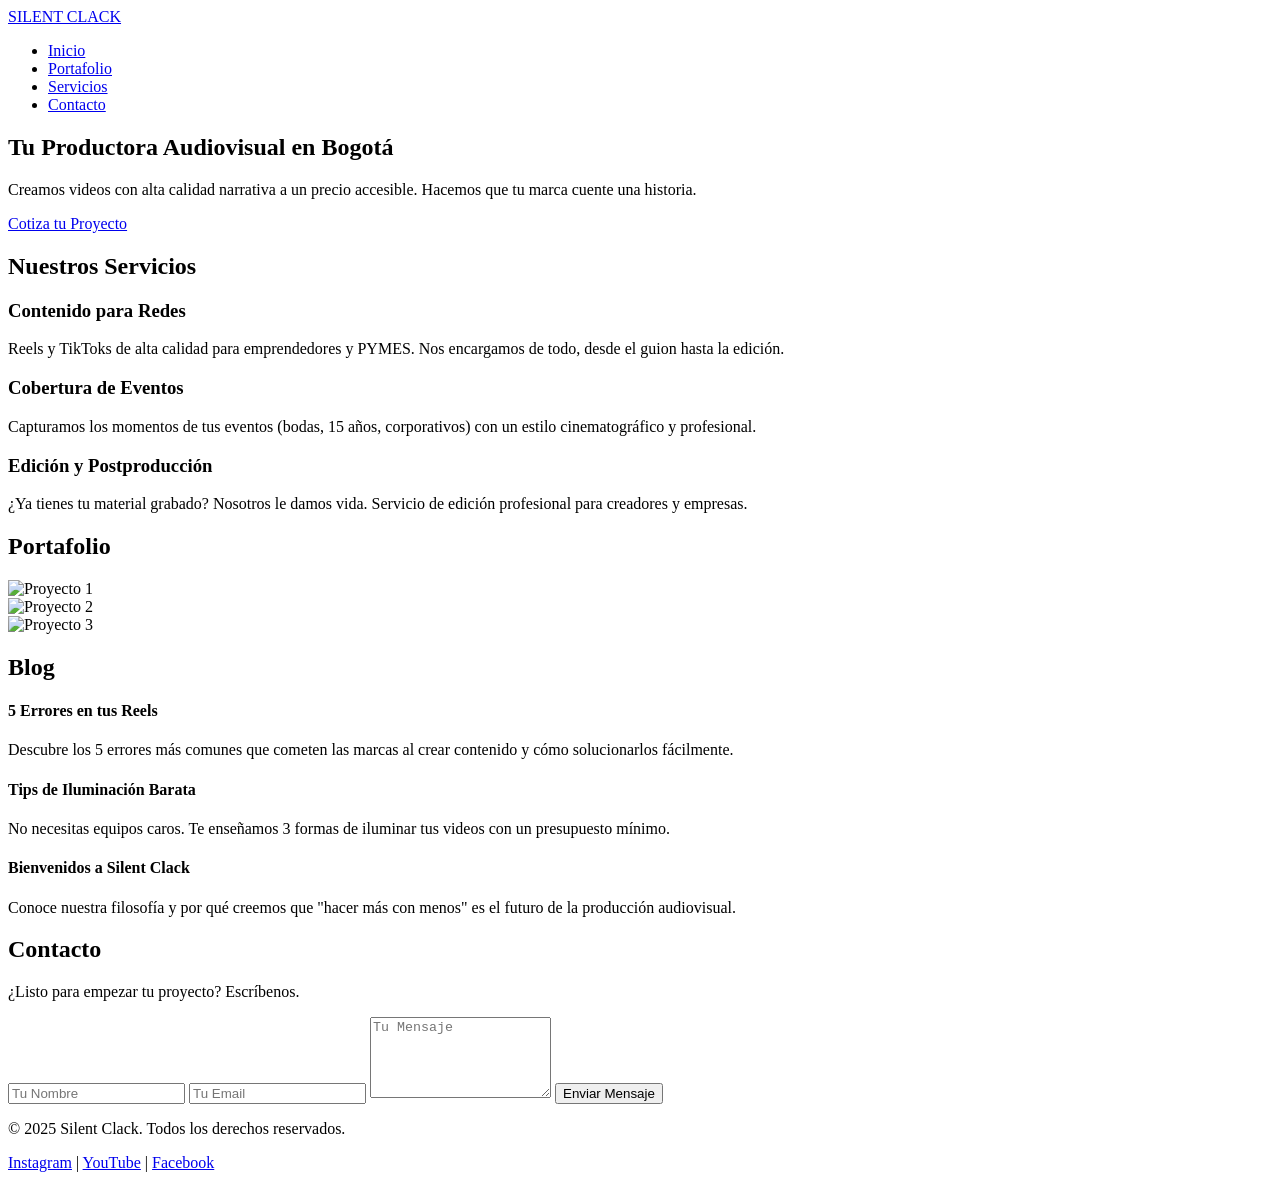
==== index.html @ 4b48cfa8 "Crear index.html" ====
<!DOCTYPE html>
<html lang="es">
<head>
    <meta charset="UTF-8">
    <meta name="viewport" content="width=device-width, initial-scale=1.0">
    <title>Silent Clack - Productora Audiovisual</title>

    <link rel="stylesheet" href="style.css">

    <link rel="preconnect" href="https://fonts.googleapis.com">
    <link rel="preconnect" href="https://fonts.gstatic.com" crossorigin>
    <link href="https://fonts.googleapis.com/css2?family=Oswald:wght@400;700&family=Roboto:wght@400;700&display=swap" rel="stylesheet">
</head>
<body>

    <header class="navbar">
        <div class="container">
            <a href="#inicio" class="logo">SILENT CLACK</a>
            <nav>
                <ul>
                    <li><a href="#inicio">Inicio</a></li>
                    <li><a href="#portafolio">Portafolio</a></li>
                    <li><a href="#servicios">Servicios</a></li>
                    <li><a href="#contacto">Contacto</a></li>
                </ul>
            </nav>
        </div>
    </header>

    <section id="inicio" class="hero">
        <div class="container">
            <h1>Tu Productora Audiovisual en Bogotá</h1>
            <p>Creamos videos con alta calidad narrativa a un precio accesible. Hacemos que tu marca cuente una historia.</p>
            <a href="#contacto" class="btn-rojo">Cotiza tu Proyecto</a>
        </div>
    </section>

    <section id="servicios" class="section-padding">
        <div class="container">
            <h2>Nuestros Servicios</h2>
            <div class="grid-3">
                <div class="servicio-caja">
                    <h3>Contenido para Redes</h3>
                    <p>Reels y TikToks de alta calidad para emprendedores y PYMES. Nos encargamos de todo, desde el guion hasta la edición.</p>
                </div>
                <div class="servicio-caja">
                    <h3>Cobertura de Eventos</h3>
                    <p>Capturamos los momentos de tus eventos (bodas, 15 años, corporativos) con un estilo cinematográfico y profesional.</p>
                </div>
                <div class="servicio-caja">
                    <h3>Edición y Postproducción</h3>
                    <p>¿Ya tienes tu material grabado? Nosotros le damos vida. Servicio de edición profesional para creadores y empresas.</p>
                </div>
            </div>
        </div>
    </section>

    <section id="portafolio" class="section-padding section-gris">
        <div class="container">
            <h2>Portafolio</h2>
            <div class="grid-3">
                <div class="portafolio-item"><img src="https://via.placeholder.com/400x300.png?text=Proyecto+1" alt="Proyecto 1"></div>
                <div class="portafolio-item"><img src="https://via.placeholder.com/400x300.png?text=Proyecto+2" alt="Proyecto 2"></div>
                <div class="portafolio-item"><img src="https://via.placeholder.com/400x300.png?text=Proyecto+3" alt="Proyecto 3"></div>
            </div>
        </div>
    </section>

    <section id="blog" class="section-padding">
        <div class="container">
            <h2>Blog</h2>
            <div class="grid-3">
                <div class="servicio-caja">
                    <h4>5 Errores en tus Reels</h4>
                    <p>Descubre los 5 errores más comunes que cometen las marcas al crear contenido y cómo solucionarlos fácilmente.</p>
                </div>
                <div class="servicio-caja">
                    <h4>Tips de Iluminación Barata</h4>
                    <p>No necesitas equipos caros. Te enseñamos 3 formas de iluminar tus videos con un presupuesto mínimo.</p>
                </div>
                <div class="servicio-caja">
                    <h4>Bienvenidos a Silent Clack</h4>
                    <p>Conoce nuestra filosofía y por qué creemos que "hacer más con menos" es el futuro de la producción audiovisual.</p>
                </div>
            </div>
        </div>
    </section>

    <section id="contacto" class="section-padding section-gris">
        <div class="container">
            <h2>Contacto</h2>
            <p>¿Listo para empezar tu proyecto? Escríbenos.</p>
            <form class="contact-form">
                <input type="text" placeholder="Tu Nombre" required>
                <input type="email" placeholder="Tu Email" required>
                <textarea placeholder="Tu Mensaje" rows="5"></textarea>
                <button type="submit" class="btn-rosa">Enviar Mensaje</button>
            </form>
        </div>
    </section>

    <footer>
        <div class="container">
            <p>© 2025 Silent Clack. Todos los derechos reservados.</p>
            <div class="social-icons">
                <a href="#">Instagram</a> | <a href="#">YouTube</a> | <a href="#">Facebook</a>
            </div>
        </div>
    </footer>

</body>
</html>
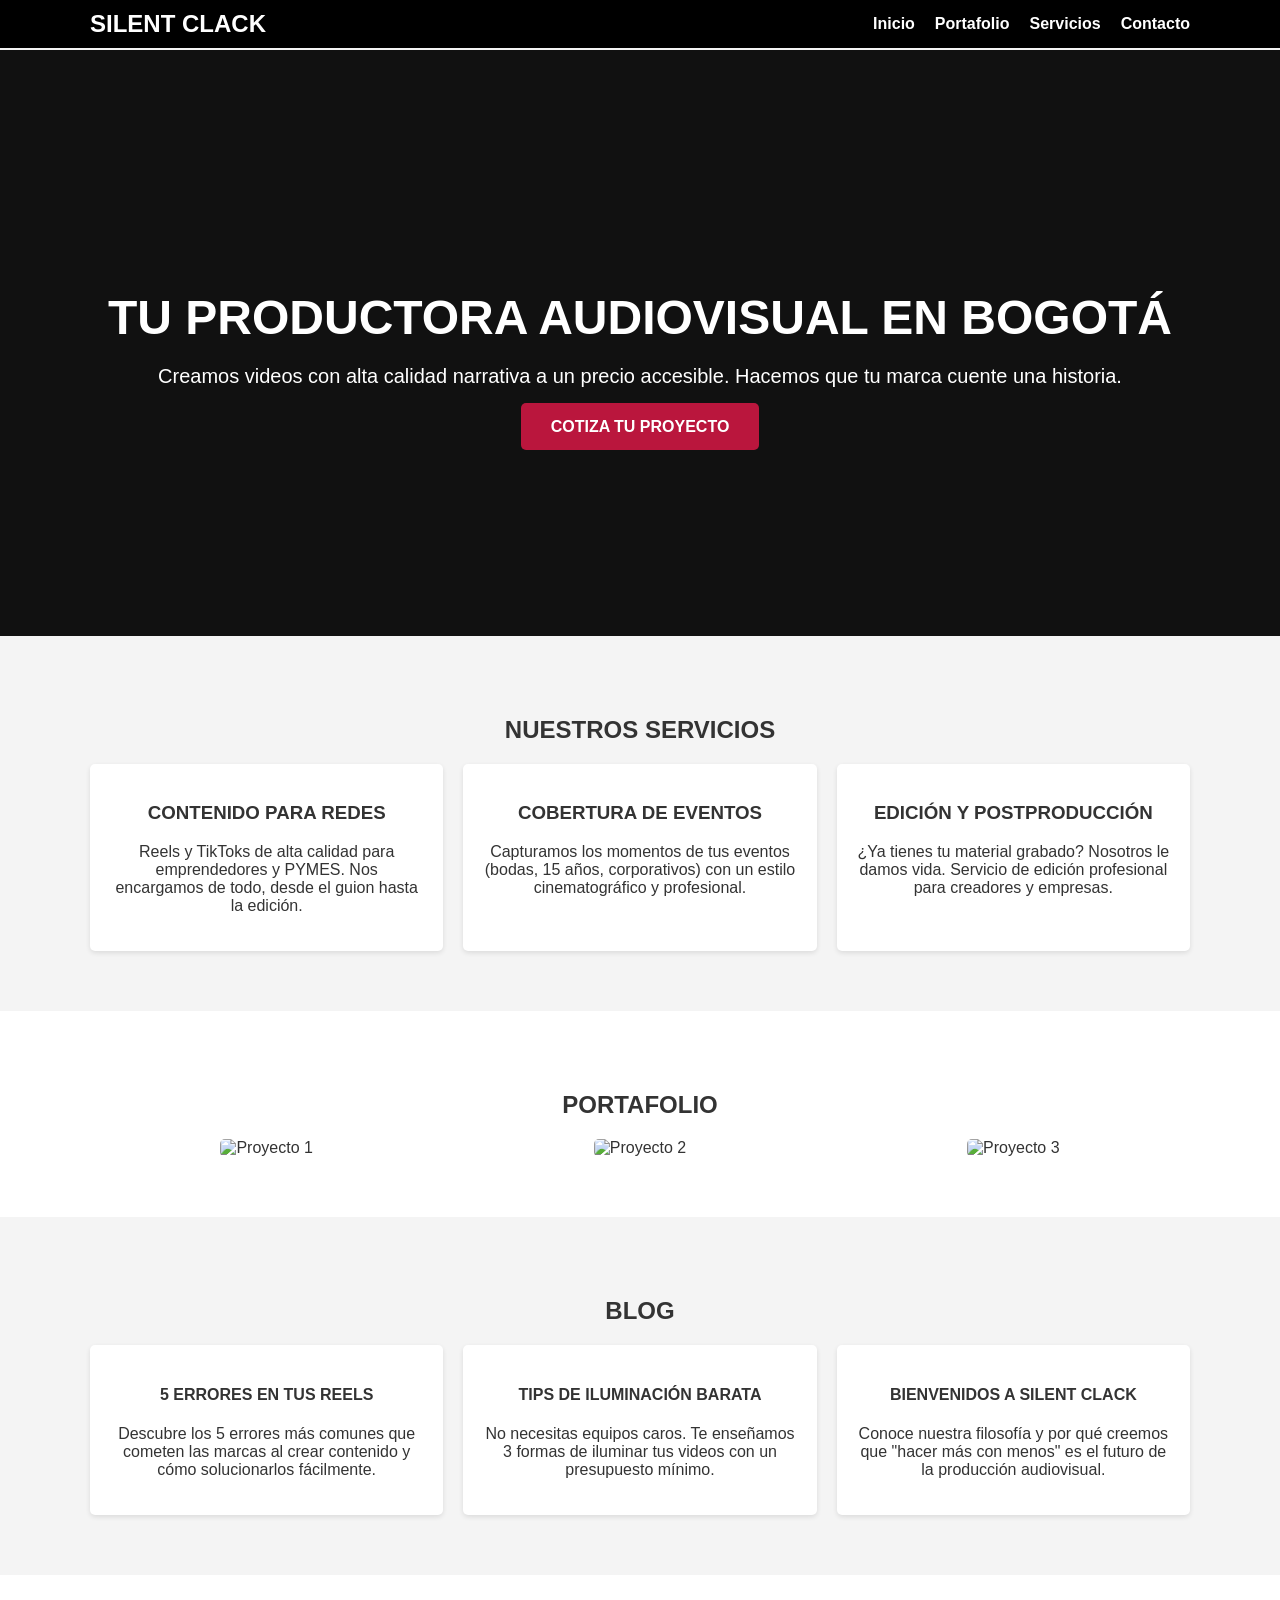
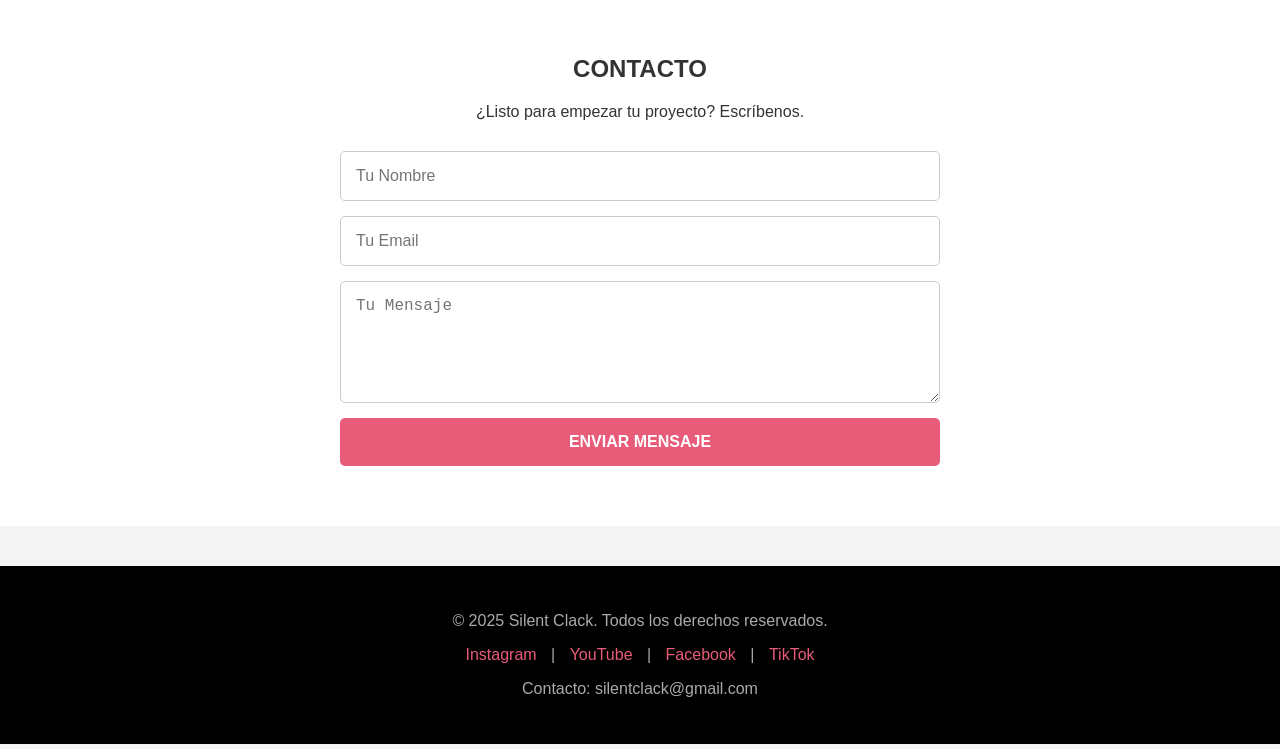
==== commit a8f2d3c7: "Update index.html" ====
--- a/index.html
+++ b/index.html
@@ -99,14 +99,18 @@
         </div>
     </section>
 
-    <footer>
-        <div class="container">
-            <p>© 2025 Silent Clack. Todos los derechos reservados.</p>
-            <div class="social-icons">
-                <a href="#">Instagram</a> | <a href="#">YouTube</a> | <a href="#">Facebook</a>
-            </div>
+   <footer>
+    <div class="container">
+        <p>© 2025 Silent Clack. Todos los derechos reservados.</p>
+        
+        <div class="social-icons">
+            <a href="https://www.instagram.com/silentclack/" target="_blank">Instagram</a> | 
+            <a href="https://www.youtube.com/@SilentClack" target="_blank">YouTube</a> | 
+            <a href="https://www.facebook.com/profile.php?id=61565251452140" target="_blank">Facebook</a> |
+            <a href="https://www.tiktok.com/@silentclack" target="_blank">TikTok</a>
         </div>
-    </footer>
-
+        <p>Contacto: silentclack@gmail.com</p>
+    </div>
+</footer>
 </body>
 </html>
--- a/style.css
+++ b/style.css
@@ -0,0 +1,172 @@
+/* --- ESTILOS GLOBALES --- */
+body {
+    font-family: 'Roboto', sans-serif; /* Fuente de Google */
+    margin: 0;
+    padding: 0;
+    background-color: #f4f4f4; /* Fondo gris claro */
+    color: #333;
+}
+
+.container {
+    width: 90%;
+    max-width: 1100px;
+    margin: 0 auto;
+}
+
+h1, h2, h3, h4, .logo {
+    font-family: 'Oswald', sans-serif; /* Fuente Oswald para Títulos */
+    text-transform: uppercase;
+}
+
+img {
+    max-width: 100%;
+}
+
+.section-padding {
+    padding: 60px 0;
+    text-align: center;
+}
+
+.section-gris {
+    background-color: #ffffff;
+}
+
+.grid-3 {
+    display: grid;
+    grid-template-columns: repeat(auto-fit, minmax(300px, 1fr));
+    gap: 20px;
+}
+
+/* --- NAVEGACIÓN (HEADER) --- */
+.navbar {
+    background-color: #000000; /* Fondo negro */
+    color: white;
+    padding: 10px 0;
+    position: fixed;
+    width: 100%;
+    top: 0;
+    z-index: 100;
+}
+
+.navbar .container {
+    display: flex;
+    justify-content: space-between;
+    align-items: center;
+}
+
+.navbar .logo {
+    color: white;
+    text-decoration: none;
+    font-size: 24px;
+    font-weight: 700;
+}
+
+.navbar nav ul {
+    list-style: none;
+    margin: 0;
+    padding: 0;
+    display: flex;
+}
+
+.navbar nav li {
+    margin-left: 20px;
+}
+
+.navbar nav a {
+    color: white;
+    text-decoration: none;
+    font-weight: 700;
+}
+
+/* --- SECCIÓN DE INICIO (HERO) --- */
+.hero {
+    background-color: #111;
+    /* Puedes cambiar esta imagen de relleno por una tuya */
+    background-image: url('https://via.placeholder.com/1500x800.png?text=Imagen+Fondo+Cinematografico');
+    background-size: cover;
+    background-position: center;
+    color: white;
+    padding: 200px 0;
+    text-align: center;
+    margin-top: 50px; /* Espacio para el header fijo */
+}
+
+.hero h1 {
+    font-size: 48px;
+    margin-bottom: 10px;
+}
+
+.hero p {
+    font-size: 20px;
+    margin-bottom: 30px;
+}
+
+/* --- BOTONES (Basado en los colores de Clacky) --- */
+.btn-rojo {
+    background-color: #BA163D; /* Rojo Silent Clack */
+    color: white;
+    padding: 15px 30px;
+    text-decoration: none;
+    font-family: 'Oswald', sans-serif;
+    font-weight: 700;
+    text-transform: uppercase;
+    border-radius: 5px;
+}
+
+.btn-rosa {
+    background-color: #E95C79; /* Rosa Coral */
+    color: white;
+    padding: 15px 30px;
+    text-decoration: none;
+    font-family: 'Oswald', sans-serif;
+    font-weight: 700;
+    text-transform: uppercase;
+    border-radius: 5px;
+    border: none;
+    cursor: pointer;
+    font-size: 16px;
+}
+
+/* --- OTRAS SECCIONES --- */
+.servicio-caja {
+    background-color: #ffffff;
+    padding: 20px;
+    border-radius: 5px;
+    box-shadow: 0 2px 5px rgba(0,0,0,0.1);
+}
+
+.portafolio-item img {
+    border-radius: 5px;
+}
+
+/* --- FORMULARIO DE CONTACTO --- */
+.contact-form {
+    display: flex;
+    flex-direction: column;
+    max-width: 600px;
+    margin: 30px auto 0 auto;
+}
+
+.contact-form input,
+.contact-form textarea {
+    margin-bottom: 15px;
+    padding: 15px;
+    font-size: 16px;
+    border: 1px solid #ccc;
+    border-radius: 5px;
+}
+
+/* --- FOOTER --- */
+footer {
+    background-color: #000000;
+    color: #aaa;
+    padding: 30px 0;
+    text-align: center;
+    margin-top: 40px;
+}
+
+footer .social-icons a {
+    color: #E95C79; /* Rosa Coral */
+    text-decoration: none;
+    margin: 0 10px;
+}
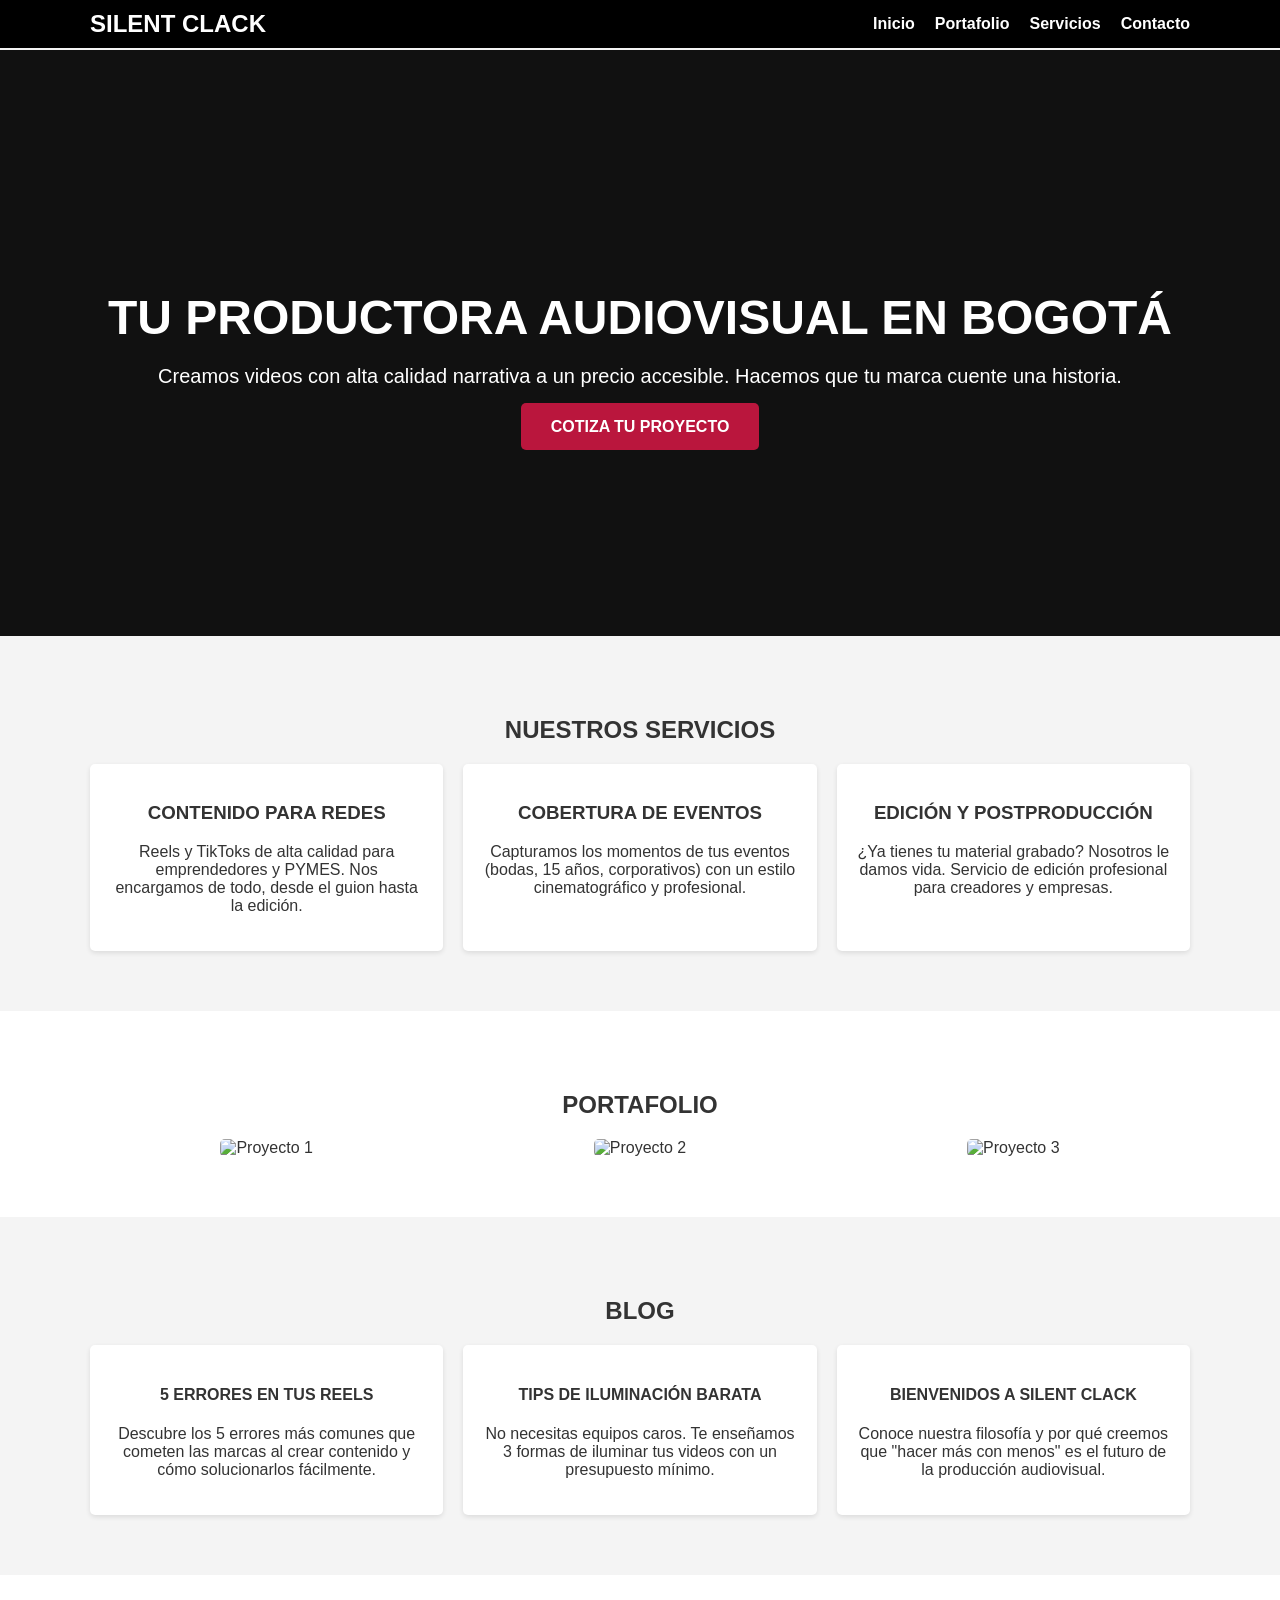
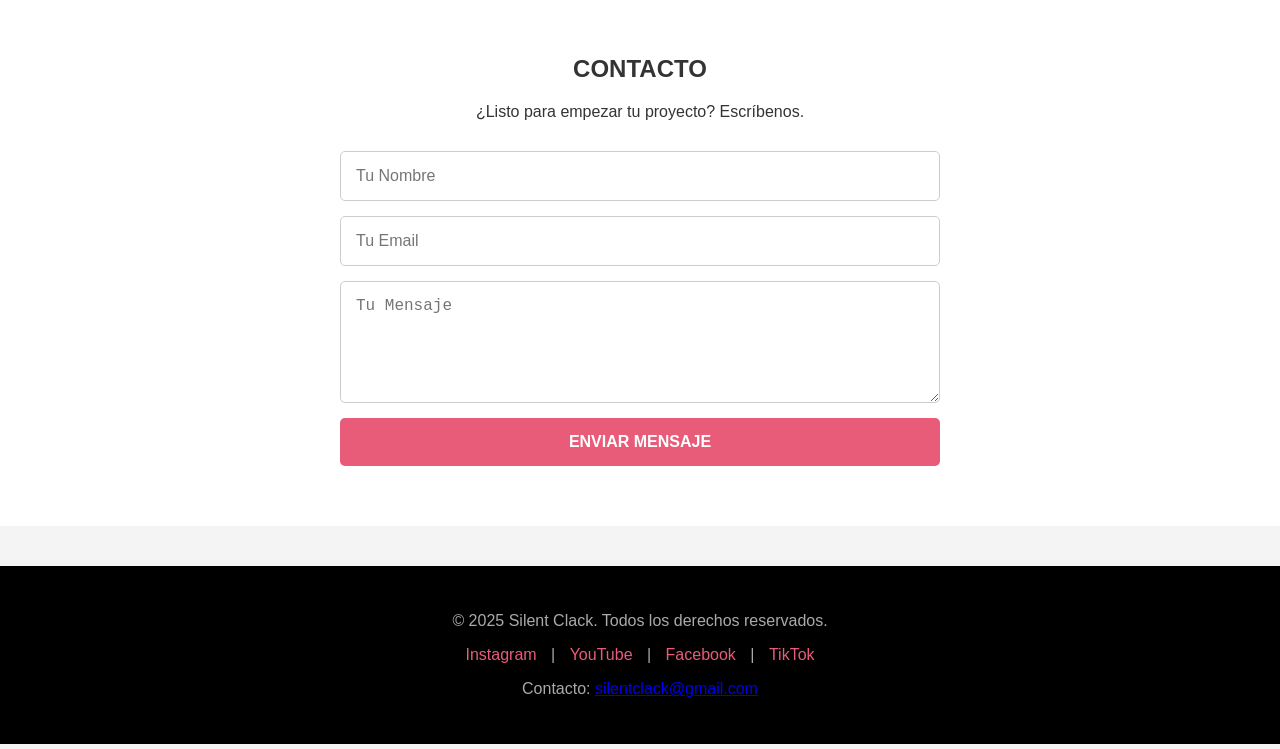
==== commit 1816a258: "Update index.html" ====
--- a/index.html
+++ b/index.html
@@ -99,17 +99,17 @@
         </div>
     </section>
 
-   <footer>
+  <footer>
     <div class="container">
         <p>© 2025 Silent Clack. Todos los derechos reservados.</p>
-        
+
         <div class="social-icons">
-            <a href="https://www.instagram.com/silentclack/" target="_blank">Instagram</a> | 
-            <a href="https://www.youtube.com/@SilentClack" target="_blank">YouTube</a> | 
-            <a href="https://www.facebook.com/profile.php?id=61565251452140" target="_blank">Facebook</a> |
-            <a href="https://www.tiktok.com/@silentclack" target="_blank">TikTok</a>
+            <a href="https://www.instagram.com/silent_clack/" target="_blank">Instagram</a> | 
+            <a href="https://www.youtube.com/@Silent_Clack" target="_blank">YouTube</a> | 
+            <a href="https://www.facebook.com/people/Silent-Clack/61583784064526/" target="_blank">Facebook</a> |
+            <a href="https://www.tiktok.com/@silentclack?lang=es" target="_blank">TikTok</a>
         </div>
-        <p>Contacto: silentclack@gmail.com</p>
+        <p>Contacto: <a href="mailto:silentclack@gmail.com">silentclack@gmail.com</a></p>
     </div>
 </footer>
 </body>
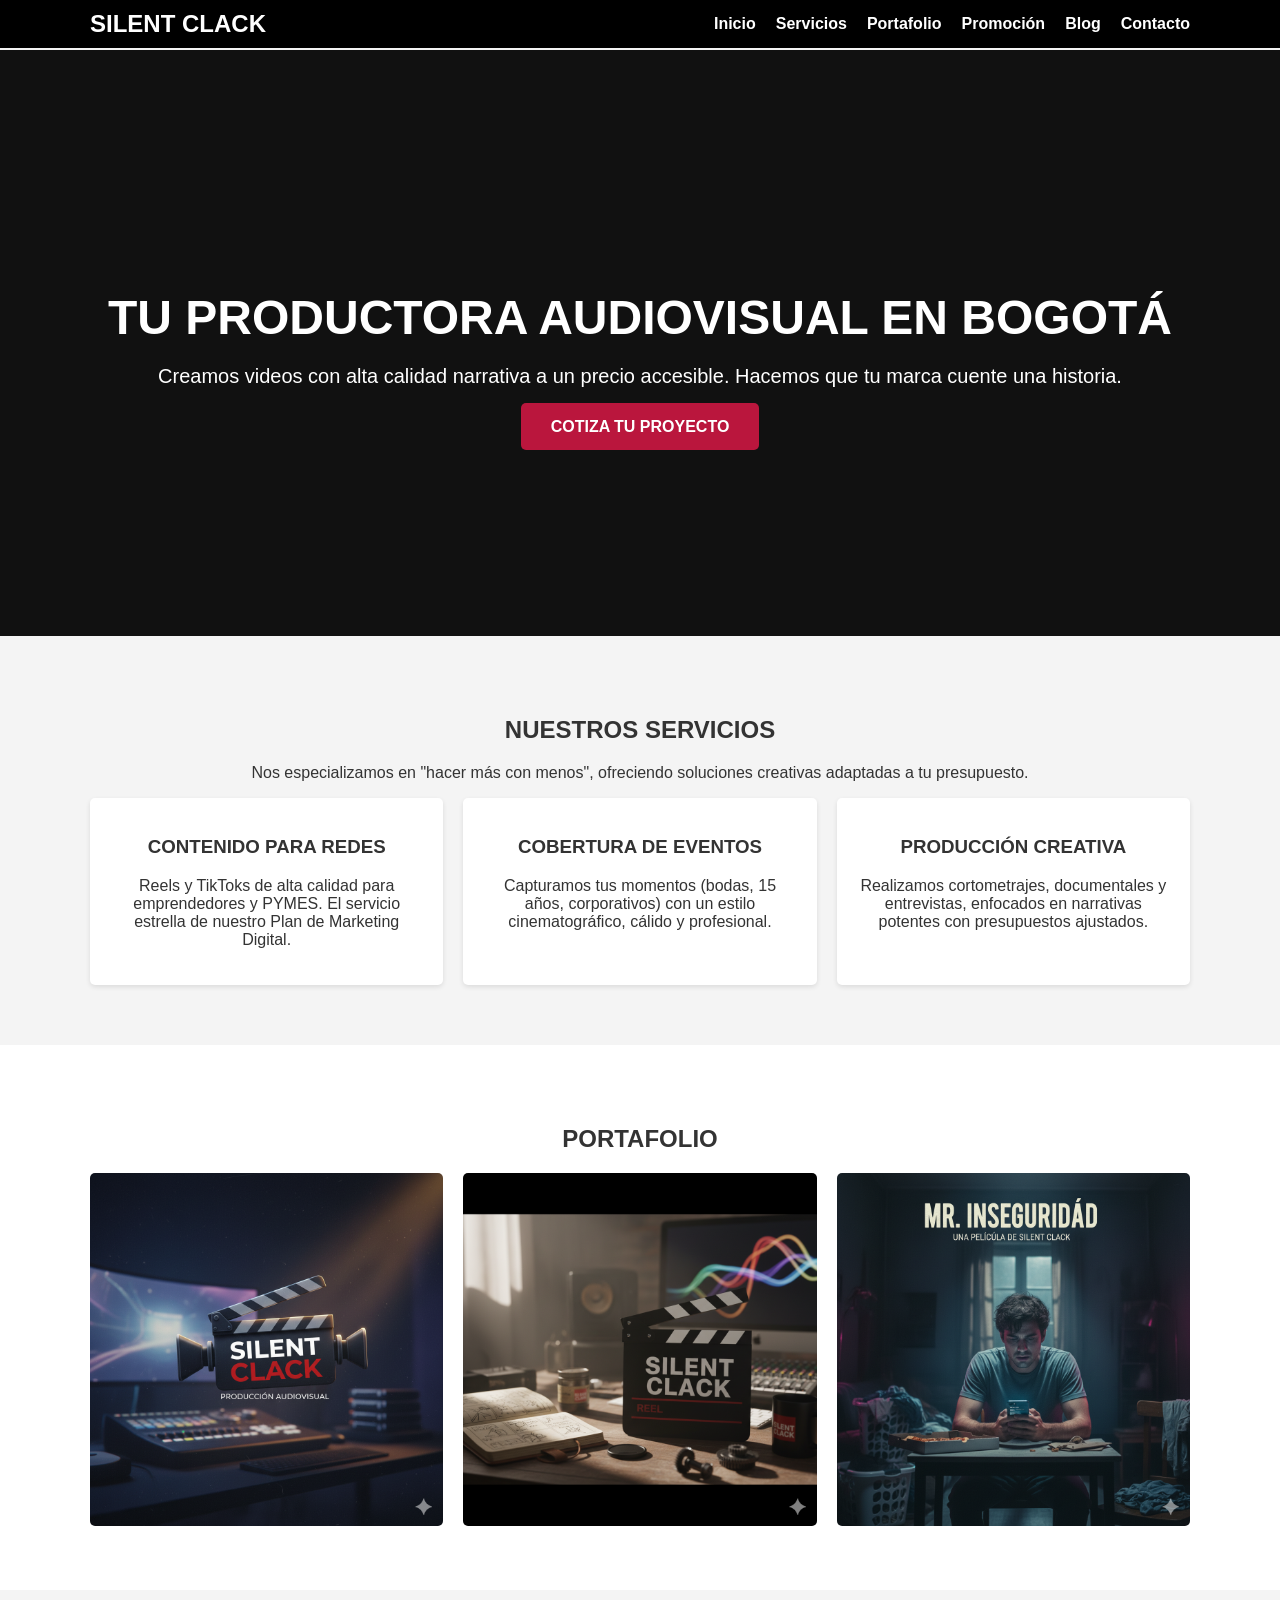
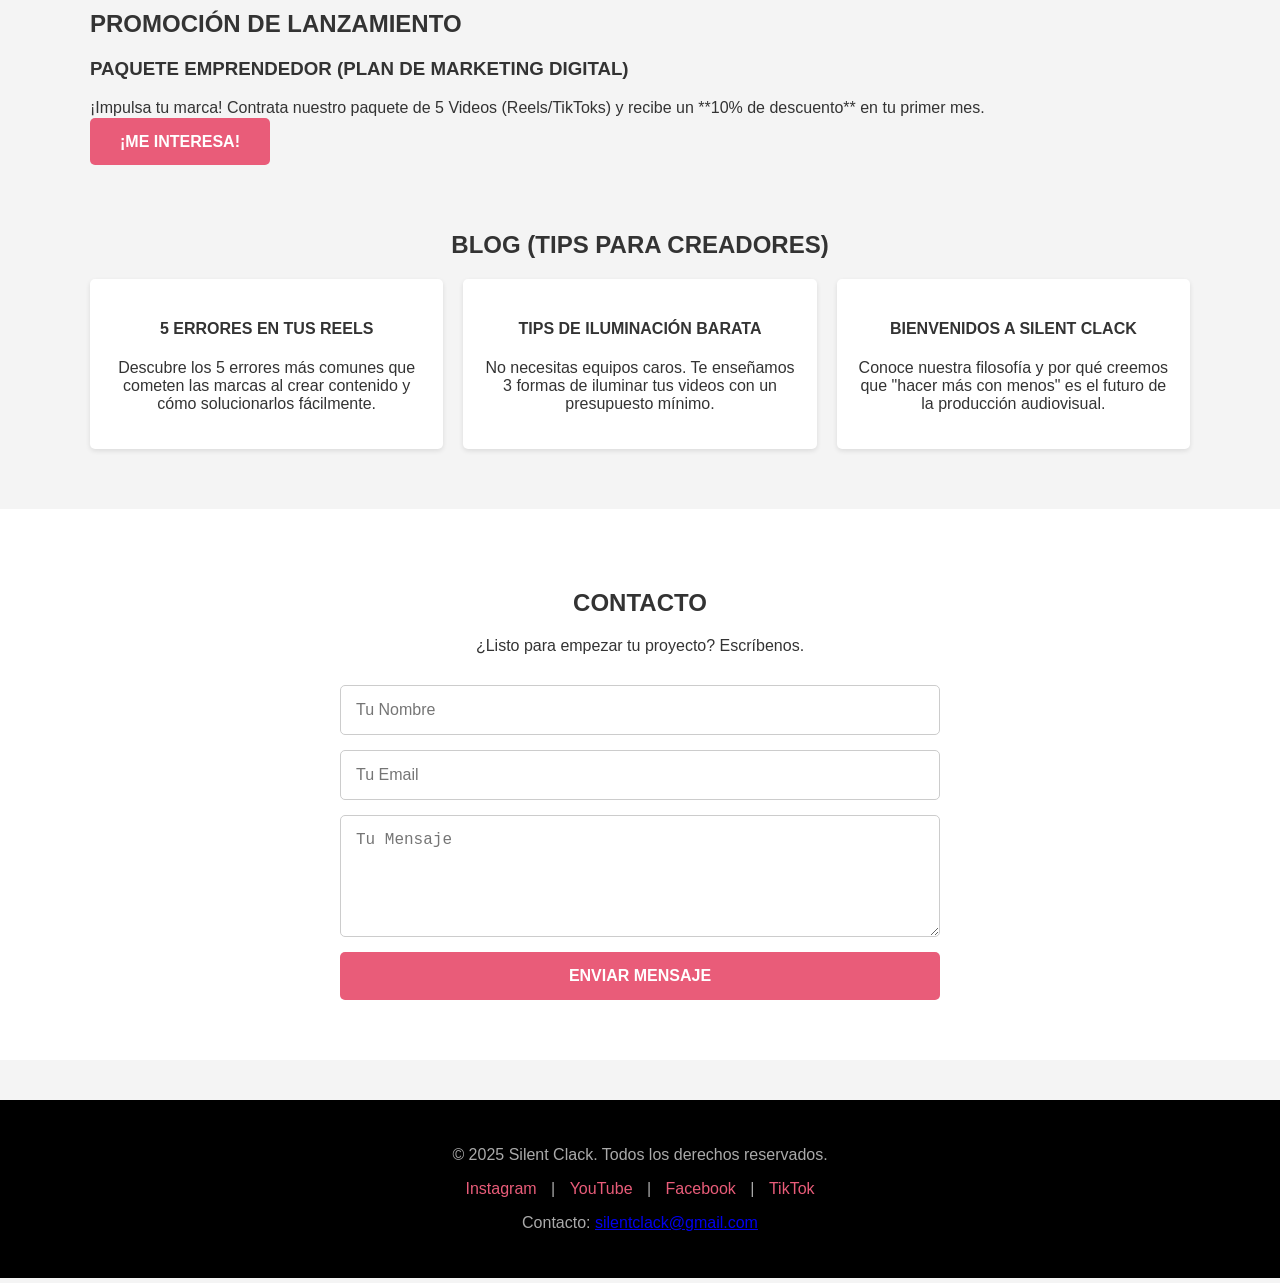
==== commit d652ffb2: "Update index.html" ====
--- a/index.html
+++ b/index.html
@@ -4,9 +4,8 @@
     <meta charset="UTF-8">
     <meta name="viewport" content="width=device-width, initial-scale=1.0">
     <title>Silent Clack - Productora Audiovisual</title>
-
     <link rel="stylesheet" href="style.css">
-
+    
     <link rel="preconnect" href="https://fonts.googleapis.com">
     <link rel="preconnect" href="https://fonts.gstatic.com" crossorigin>
     <link href="https://fonts.googleapis.com/css2?family=Oswald:wght@400;700&family=Roboto:wght@400;700&display=swap" rel="stylesheet">
@@ -19,8 +18,10 @@
             <nav>
                 <ul>
                     <li><a href="#inicio">Inicio</a></li>
+                    <li><a href="#servicios">Servicios</a></li>
                     <li><a href="#portafolio">Portafolio</a></li>
-                    <li><a href="#servicios">Servicios</a></li>
+                    <li><a href="#promocion">Promoción</a></li>
+                    <li><a href="#blog">Blog</a></li>
                     <li><a href="#contacto">Contacto</a></li>
                 </ul>
             </nav>
@@ -38,18 +39,19 @@
     <section id="servicios" class="section-padding">
         <div class="container">
             <h2>Nuestros Servicios</h2>
+            <p class="section-intro">Nos especializamos en "hacer más con menos", ofreciendo soluciones creativas adaptadas a tu presupuesto.</p>
             <div class="grid-3">
                 <div class="servicio-caja">
                     <h3>Contenido para Redes</h3>
-                    <p>Reels y TikToks de alta calidad para emprendedores y PYMES. Nos encargamos de todo, desde el guion hasta la edición.</p>
+                    <p>Reels y TikToks de alta calidad para emprendedores y PYMES. El servicio estrella de nuestro Plan de Marketing Digital.</p>
                 </div>
                 <div class="servicio-caja">
                     <h3>Cobertura de Eventos</h3>
-                    <p>Capturamos los momentos de tus eventos (bodas, 15 años, corporativos) con un estilo cinematográfico y profesional.</p>
+                    <p>Capturamos tus momentos (bodas, 15 años, corporativos) con un estilo cinematográfico, cálido y profesional.</p>
                 </div>
                 <div class="servicio-caja">
-                    <h3>Edición y Postproducción</h3>
-                    <p>¿Ya tienes tu material grabado? Nosotros le damos vida. Servicio de edición profesional para creadores y empresas.</p>
+                    <h3>Producción Creativa</h3>
+                    <p>Realizamos cortometrajes, documentales y entrevistas, enfocados en narrativas potentes con presupuestos ajustados.</p>
                 </div>
             </div>
         </div>
@@ -59,16 +61,25 @@
         <div class="container">
             <h2>Portafolio</h2>
             <div class="grid-3">
-                <div class="portafolio-item"><img src="https://via.placeholder.com/400x300.png?text=Proyecto+1" alt="Proyecto 1"></div>
-                <div class="portafolio-item"><img src="https://via.placeholder.com/400x300.png?text=Proyecto+2" alt="Proyecto 2"></div>
-                <div class="portafolio-item"><img src="https://via.placeholder.com/400x300.png?text=Proyecto+3" alt="Proyecto 3"></div>
+                <div class="portafolio-item"><img src="portafolio-1.png" alt="Proyecto Portafolio 1"></div>
+                <div class="portafolio-item"><img src="portafolio-2.png" alt="Proyecto Portafolio 2"></div>
+                <div class="portafolio-item"><img src="portafolio-3.png" alt="Proyecto Portafolio 3"></div>
             </div>
         </div>
     </section>
 
+    <section id="promocion" class="promocion-section">
+        <div class="container">
+            <h2>Promoción de Lanzamiento</h2>
+            <h3>Paquete Emprendedor (Plan de Marketing Digital)</h3>
+            <p>¡Impulsa tu marca! Contrata nuestro paquete de 5 Videos (Reels/TikToks) y recibe un **10% de descuento** en tu primer mes.</p>
+            <a href="#contacto" class="btn-rosa">¡Me interesa!</a>
+        </div>
+    </section>
+    
     <section id="blog" class="section-padding">
         <div class="container">
-            <h2>Blog</h2>
+            <h2>Blog (Tips para Creadores)</h2>
             <div class="grid-3">
                 <div class="servicio-caja">
                     <h4>5 Errores en tus Reels</h4>
@@ -99,18 +110,19 @@
         </div>
     </section>
 
-  <footer>
-    <div class="container">
-        <p>© 2025 Silent Clack. Todos los derechos reservados.</p>
+    <footer>
+        <div class="container">
+            <p>© 2025 Silent Clack. Todos los derechos reservados.</p>
+            
+            <div class="social-icons">
+                <a href="https://www.instagram.com/silent_clack/" target="_blank">Instagram</a> | 
+                <a href="https://www.youtube.com/@Silent_Clack" target="_blank">YouTube</a> | 
+                <a href="https://www.facebook.com/people/Silent-Clack/61583784064526/" target="_blank">Facebook</a> |
+                <a href="https://www.tiktok.com/@silentclack?lang=es" target="_blank">TikTok</a>
+            </div>
+            <p>Contacto: <a href="mailto:silentclack@gmail.com">silentclack@gmail.com</a></p>
+        </div>
+    </footer>
 
-        <div class="social-icons">
-            <a href="https://www.instagram.com/silent_clack/" target="_blank">Instagram</a> | 
-            <a href="https://www.youtube.com/@Silent_Clack" target="_blank">YouTube</a> | 
-            <a href="https://www.facebook.com/people/Silent-Clack/61583784064526/" target="_blank">Facebook</a> |
-            <a href="https://www.tiktok.com/@silentclack?lang=es" target="_blank">TikTok</a>
-        </div>
-        <p>Contacto: <a href="mailto:silentclack@gmail.com">silentclack@gmail.com</a></p>
-    </div>
-</footer>
 </body>
 </html>
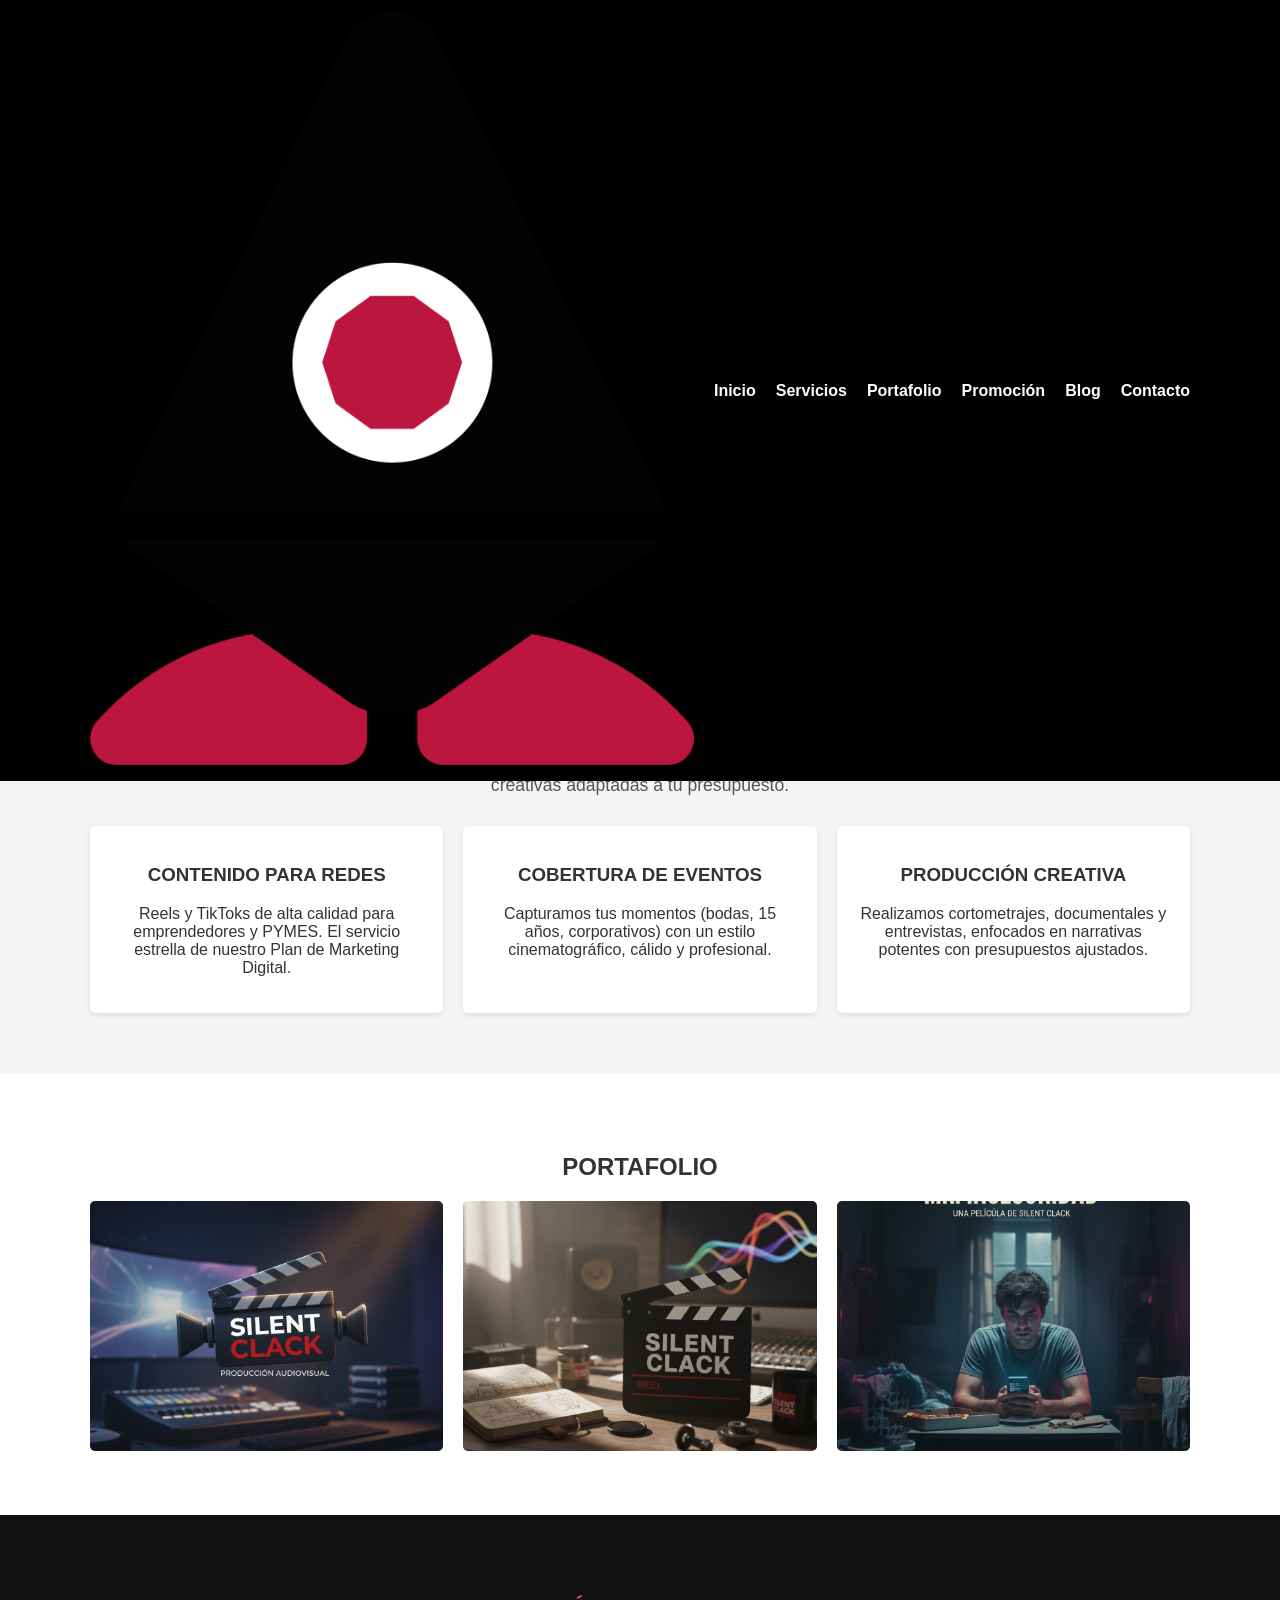
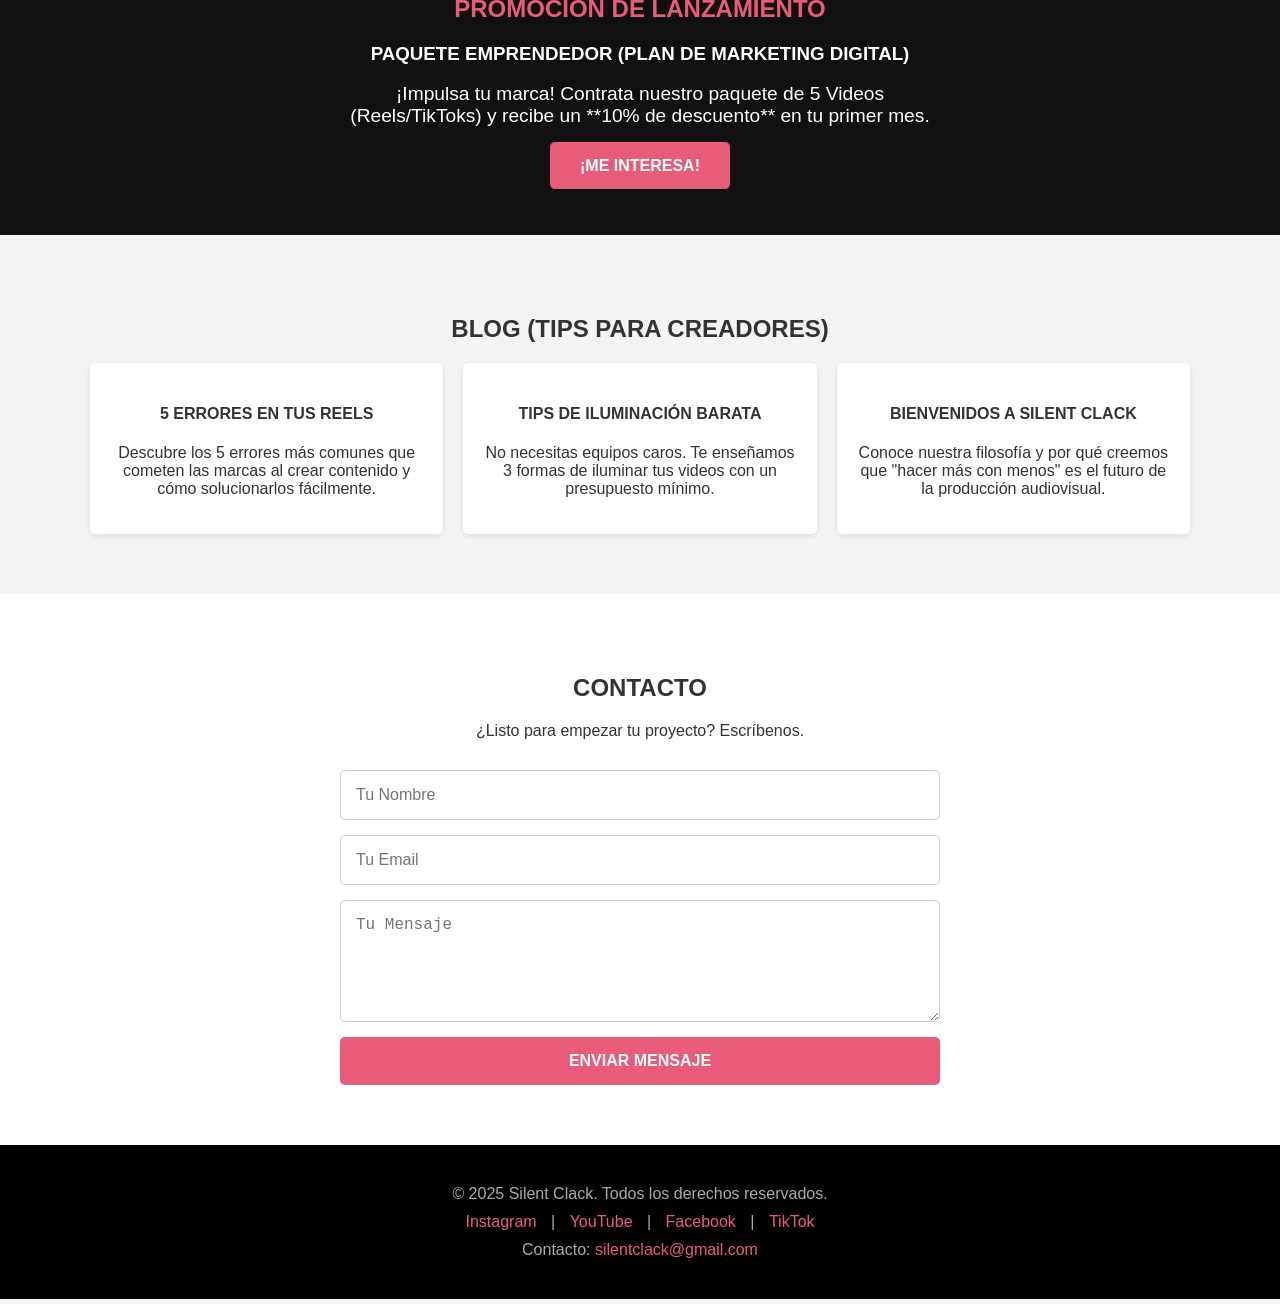
==== commit 9b393eea: "Update index.html" ====
--- a/index.html
+++ b/index.html
@@ -14,7 +14,9 @@
 
     <header class="navbar">
         <div class="container">
-            <a href="#inicio" class="logo">SILENT CLACK</a>
+            <a href="#inicio" class="logo">
+    <img src="logo.png" alt="Logo Silent Clack">
+</a>
             <nav>
                 <ul>
                     <li><a href="#inicio">Inicio</a></li>
--- a/style.css
+++ b/style.css
@@ -27,6 +27,13 @@
     text-align: center;
 }
 
+.section-intro {
+    font-size: 1.1em;
+    color: #555;
+    max-width: 600px;
+    margin: -10px auto 30px auto;
+}
+
 .section-gris {
     background-color: #ffffff;
 }
@@ -78,11 +85,11 @@
     font-weight: 700;
 }
 
-/* --- SECCIÓN DE INICIO (HERO) --- */
+/* --- SECCIÓN DE INICIO (HERO) (ACTUALIZADO) --- */
 .hero {
     background-color: #111;
-    /* Puedes cambiar esta imagen de relleno por una tuya */
-    background-image: url('https://via.placeholder.com/1500x800.png?text=Imagen+Fondo+Cinematografico');
+    /* ESTA LÍNEA AHORA USA TU IMAGEN SUBIDA */
+    background-image: url('fondo-hero.jpg');
     background-size: cover;
     background-position: center;
     color: white;
@@ -137,7 +144,27 @@
 
 .portafolio-item img {
     border-radius: 5px;
-}
+    width: 100%;
+    height: 250px;
+    object-fit: cover;
+}
+
+/* --- SECCIÓN DE PROMOCIÓN (NUEVA) --- */
+.promocion-section {
+    background-color: #111; /* Fondo oscuro */
+    color: #ffffff;
+    padding: 60px 0;
+    text-align: center;
+}
+.promocion-section h2 {
+    color: #E95C79; /* Rosa Coral */
+}
+.promocion-section p {
+    font-size: 1.2em;
+    max-width: 600px;
+    margin: 15px auto 30px auto;
+}
+
 
 /* --- FORMULARIO DE CONTACTO --- */
 .contact-form {
@@ -162,7 +189,7 @@
     color: #aaa;
     padding: 30px 0;
     text-align: center;
-    margin-top: 40px;
+    margin-top: 0;
 }
 
 footer .social-icons a {
@@ -170,3 +197,10 @@
     text-decoration: none;
     margin: 0 10px;
 }
+footer p {
+    margin: 10px 0;
+}
+footer p a {
+    color: #E95C79;
+    text-decoration: none;
+}
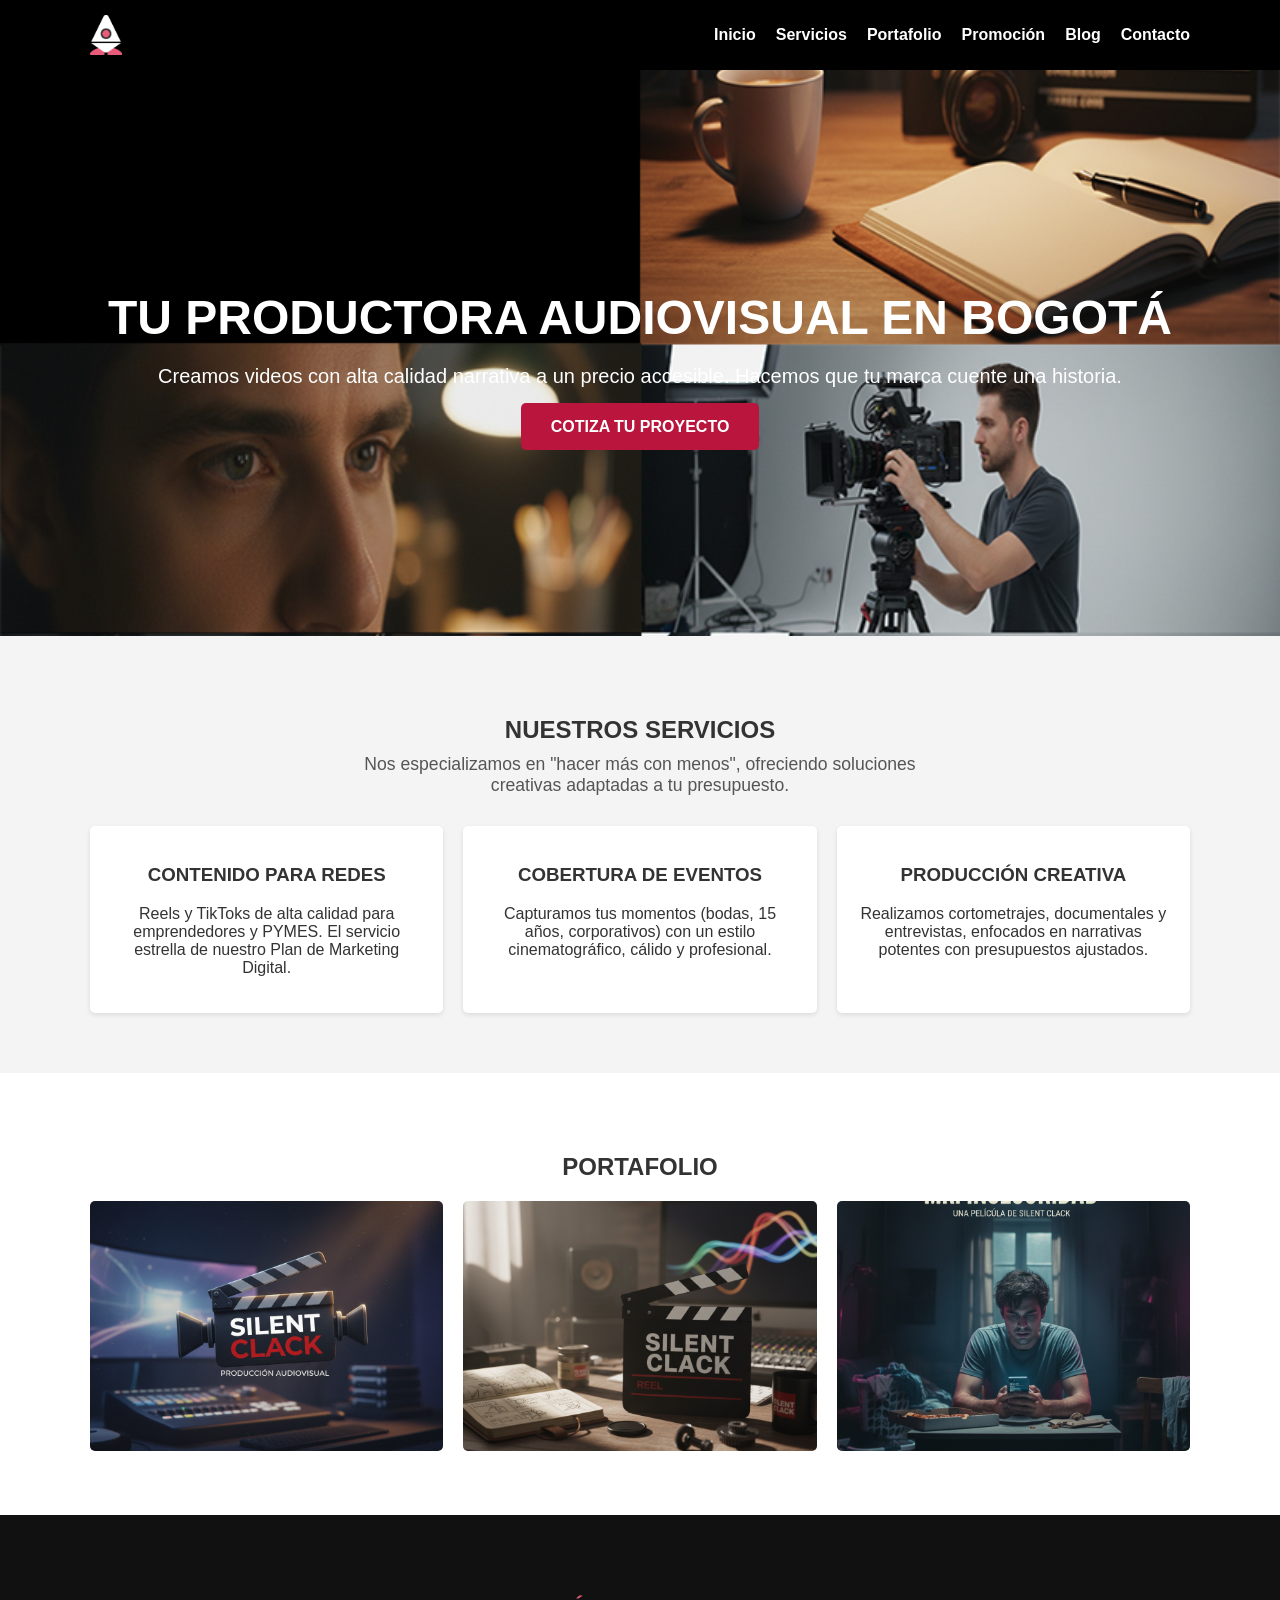
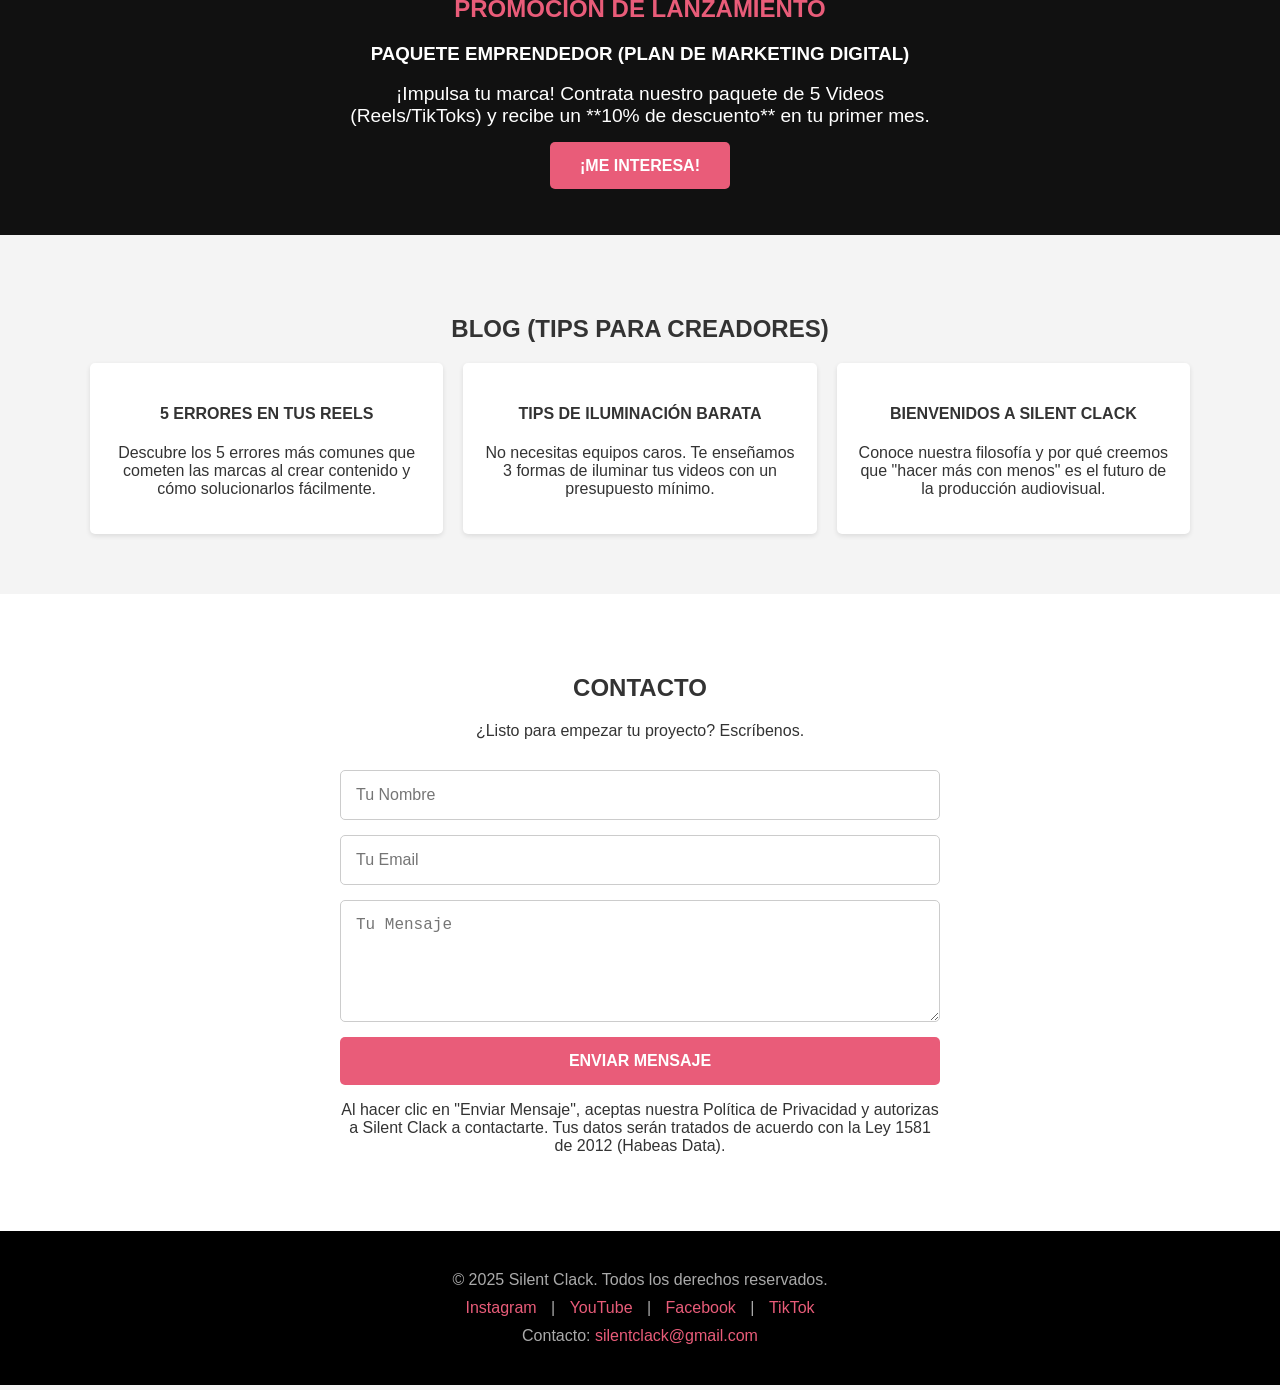
==== commit 1b53288d: "Update index.html" ====
--- a/index.html
+++ b/index.html
@@ -15,7 +15,7 @@
     <header class="navbar">
         <div class="container">
             <a href="#inicio" class="logo">
-    <img src="logo.png" alt="Logo Silent Clack">
+    <img src="logo-blanco.png" alt="Logo Silent Clack (Negativo)">
 </a>
             <nav>
                 <ul>
@@ -108,6 +108,9 @@
                 <input type="email" placeholder="Tu Email" required>
                 <textarea placeholder="Tu Mensaje" rows="5"></textarea>
                 <button type="submit" class="btn-rosa">Enviar Mensaje</button>
+                <p class="legal-text">
+    Al hacer clic en "Enviar Mensaje", aceptas nuestra Política de Privacidad y autorizas a Silent Clack a contactarte. Tus datos serán tratados de acuerdo con la Ley 1581 de 2012 (Habeas Data).
+</p>
             </form>
         </div>
     </section>
--- a/style.css
+++ b/style.css
@@ -62,10 +62,16 @@
 }
 
 .navbar .logo {
-    color: white;
-    text-decoration: none;
-    font-size: 24px;
-    font-weight: 700;
+    /* Estilos para el enlace del logo */
+    text-decoration: none;
+    padding: 5px 0; /* Añadimos padding para centrarlo verticalmente */
+}
+
+.navbar .logo img {
+    /* Estilos para la IMAGEN del logo */
+    height: 40px; /* <-- ¡Este es el tamaño! Cámbialo si lo quieres más grande o pequeño */
+    width: auto;
+    vertical-align: middle; /* Ayuda a que se alinee bien con el menú */
 }
 
 .navbar nav ul {
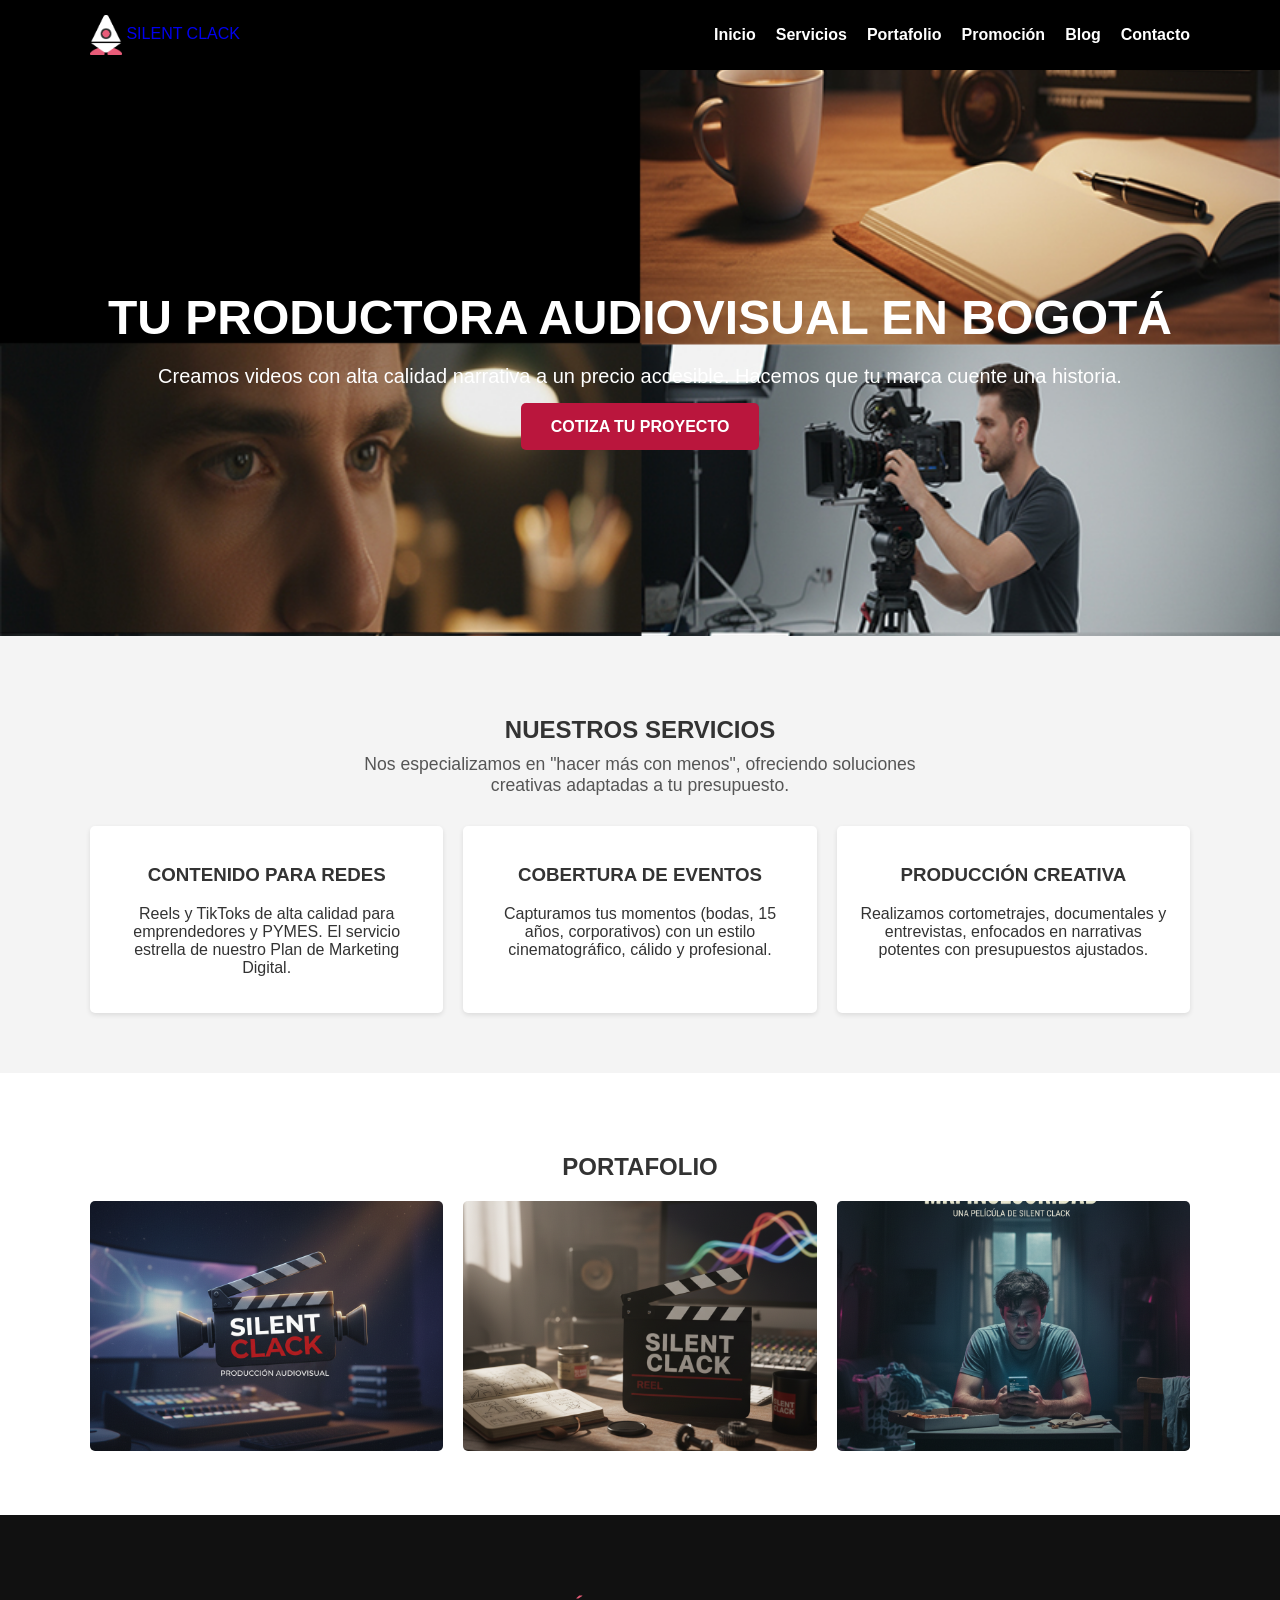
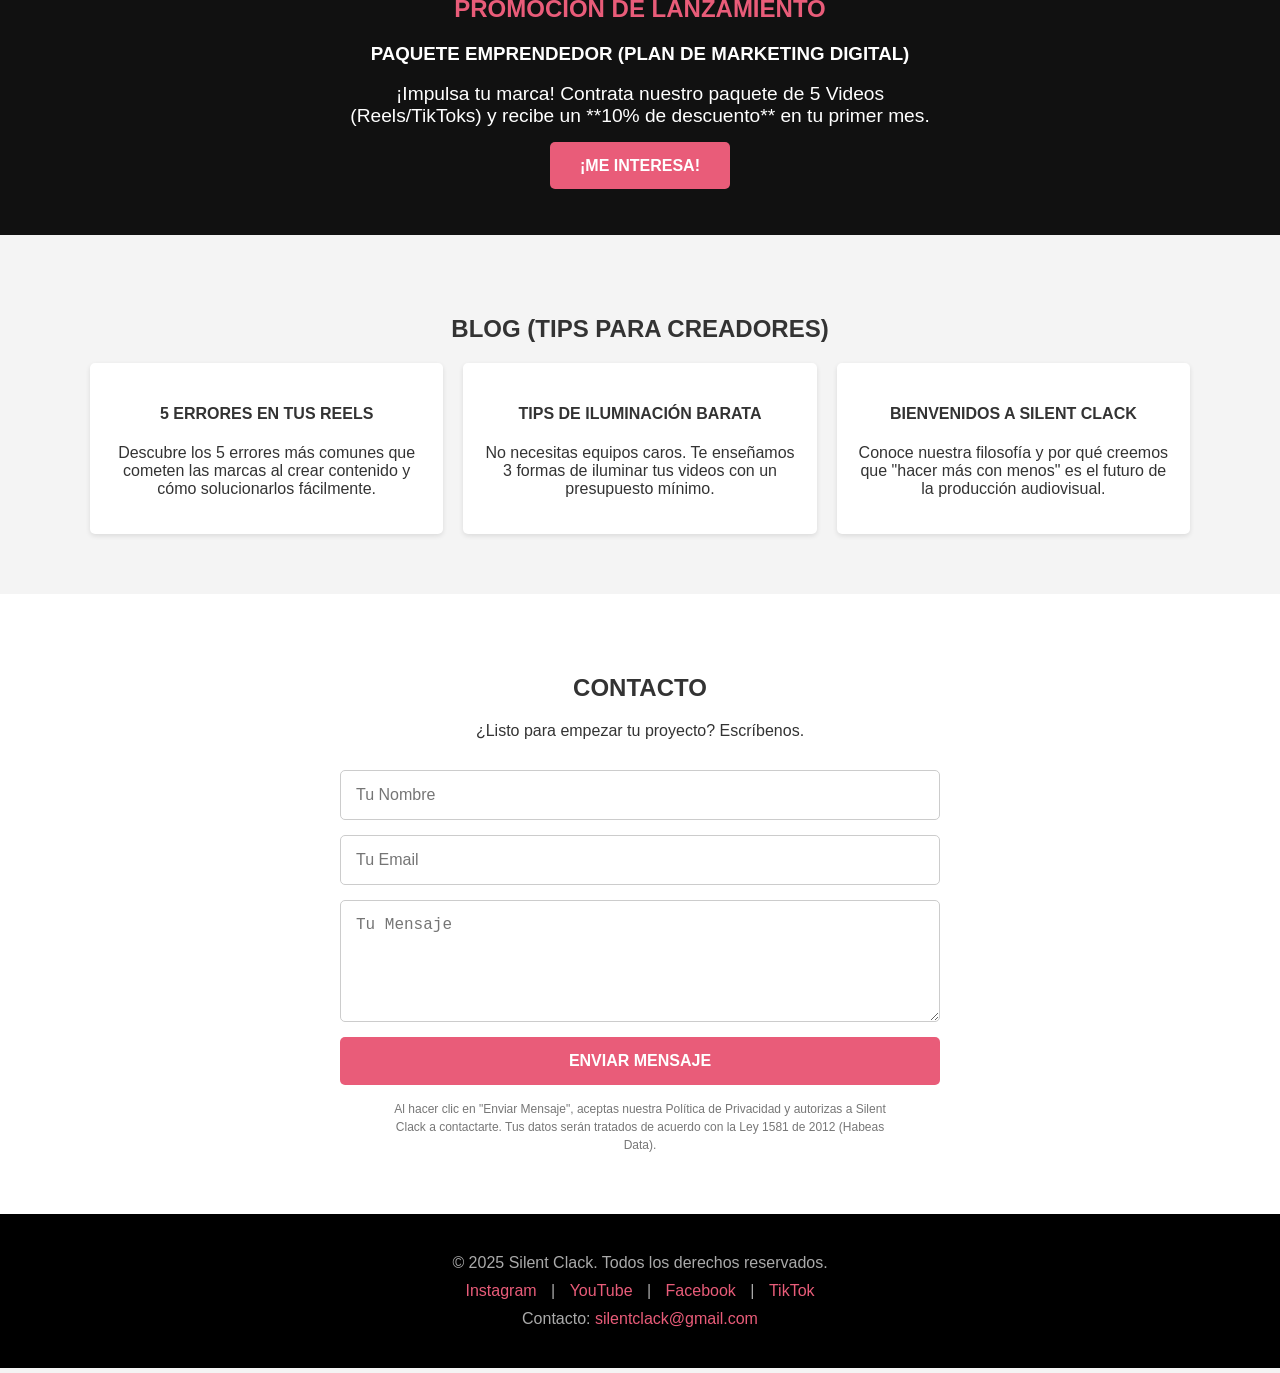
==== commit 4af697f0: "Update index.html" ====
--- a/index.html
+++ b/index.html
@@ -16,6 +16,7 @@
         <div class="container">
             <a href="#inicio" class="logo">
     <img src="logo-blanco.png" alt="Logo Silent Clack (Negativo)">
+    <span>SILENT CLACK</span>
 </a>
             <nav>
                 <ul>
--- a/style.css
+++ b/style.css
@@ -210,3 +210,11 @@
     color: #E95C79;
     text-decoration: none;
 }
+/* --- ESTILOS DE LEGALES (NUEVO) --- */
+.legal-text {
+    font-size: 12px;
+    color: #777;
+    max-width: 500px;
+    margin: 15px auto 0 auto;
+    line-height: 1.5;
+}
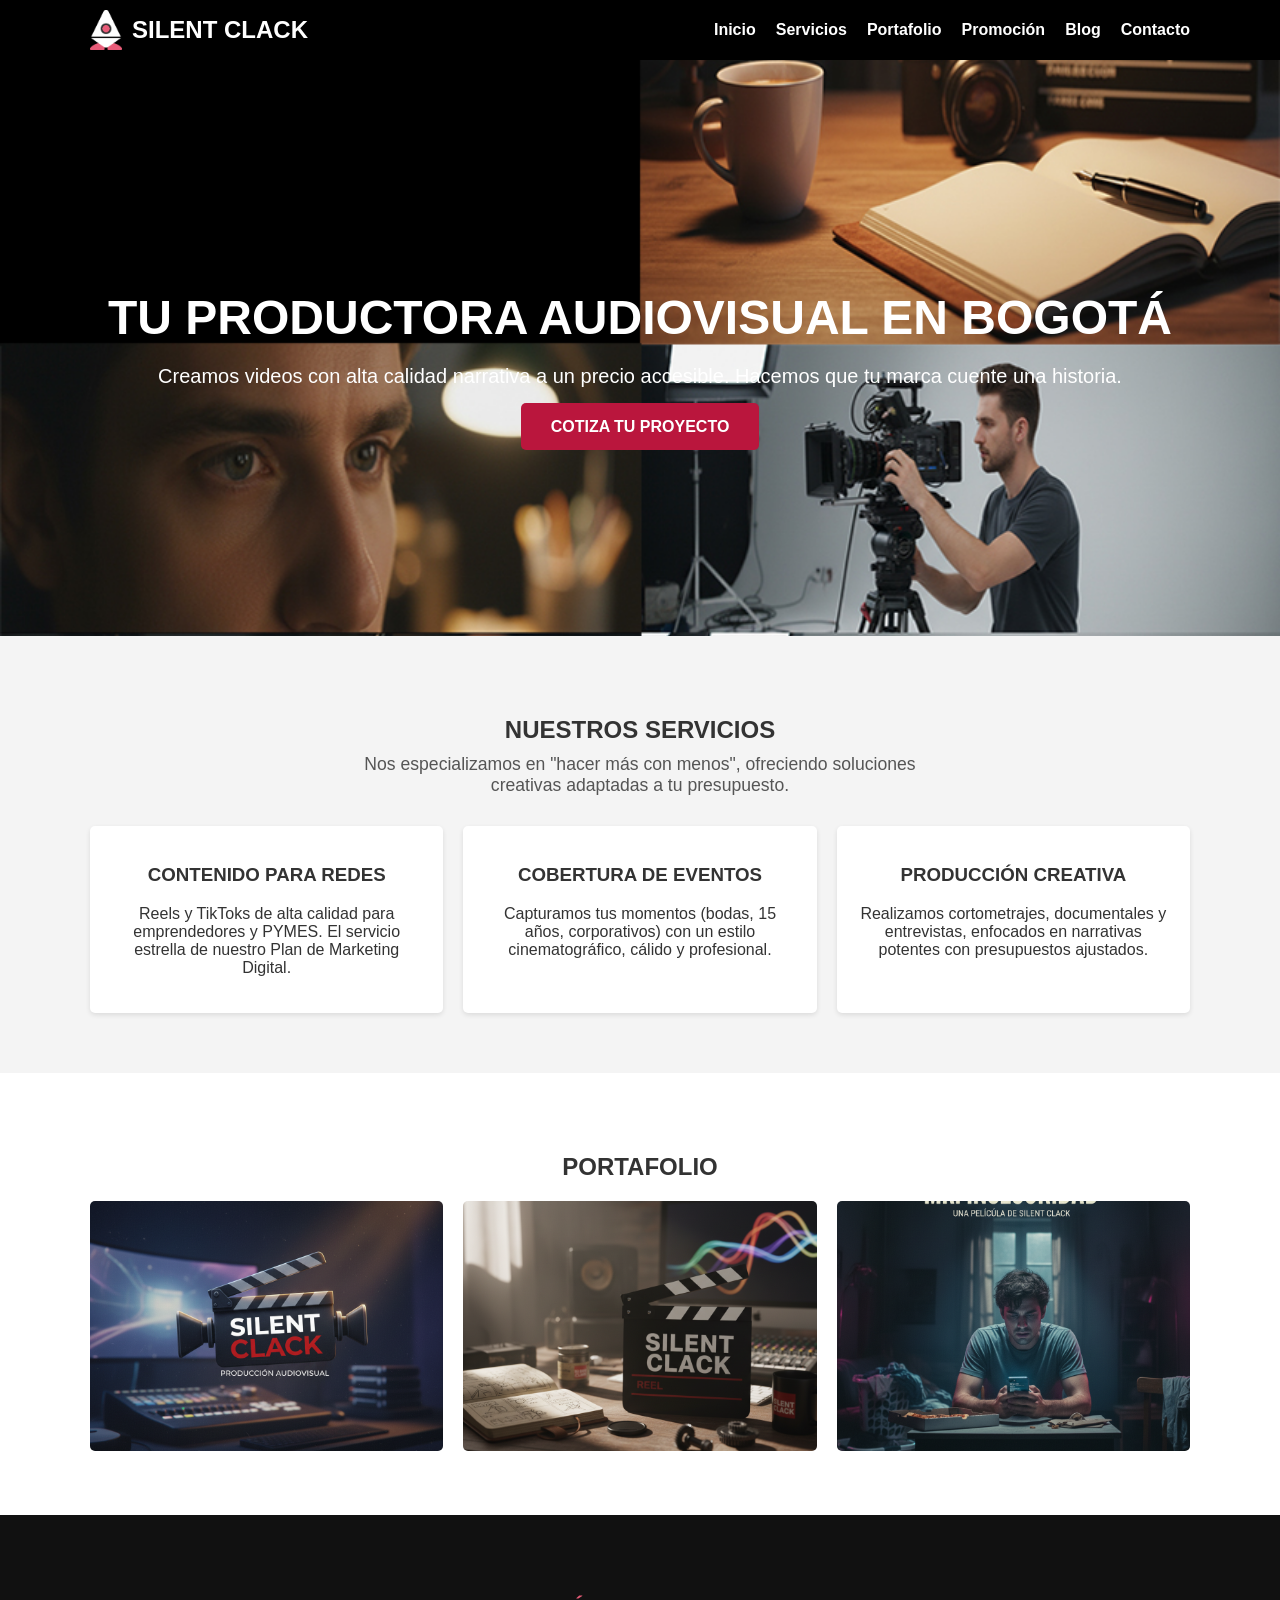
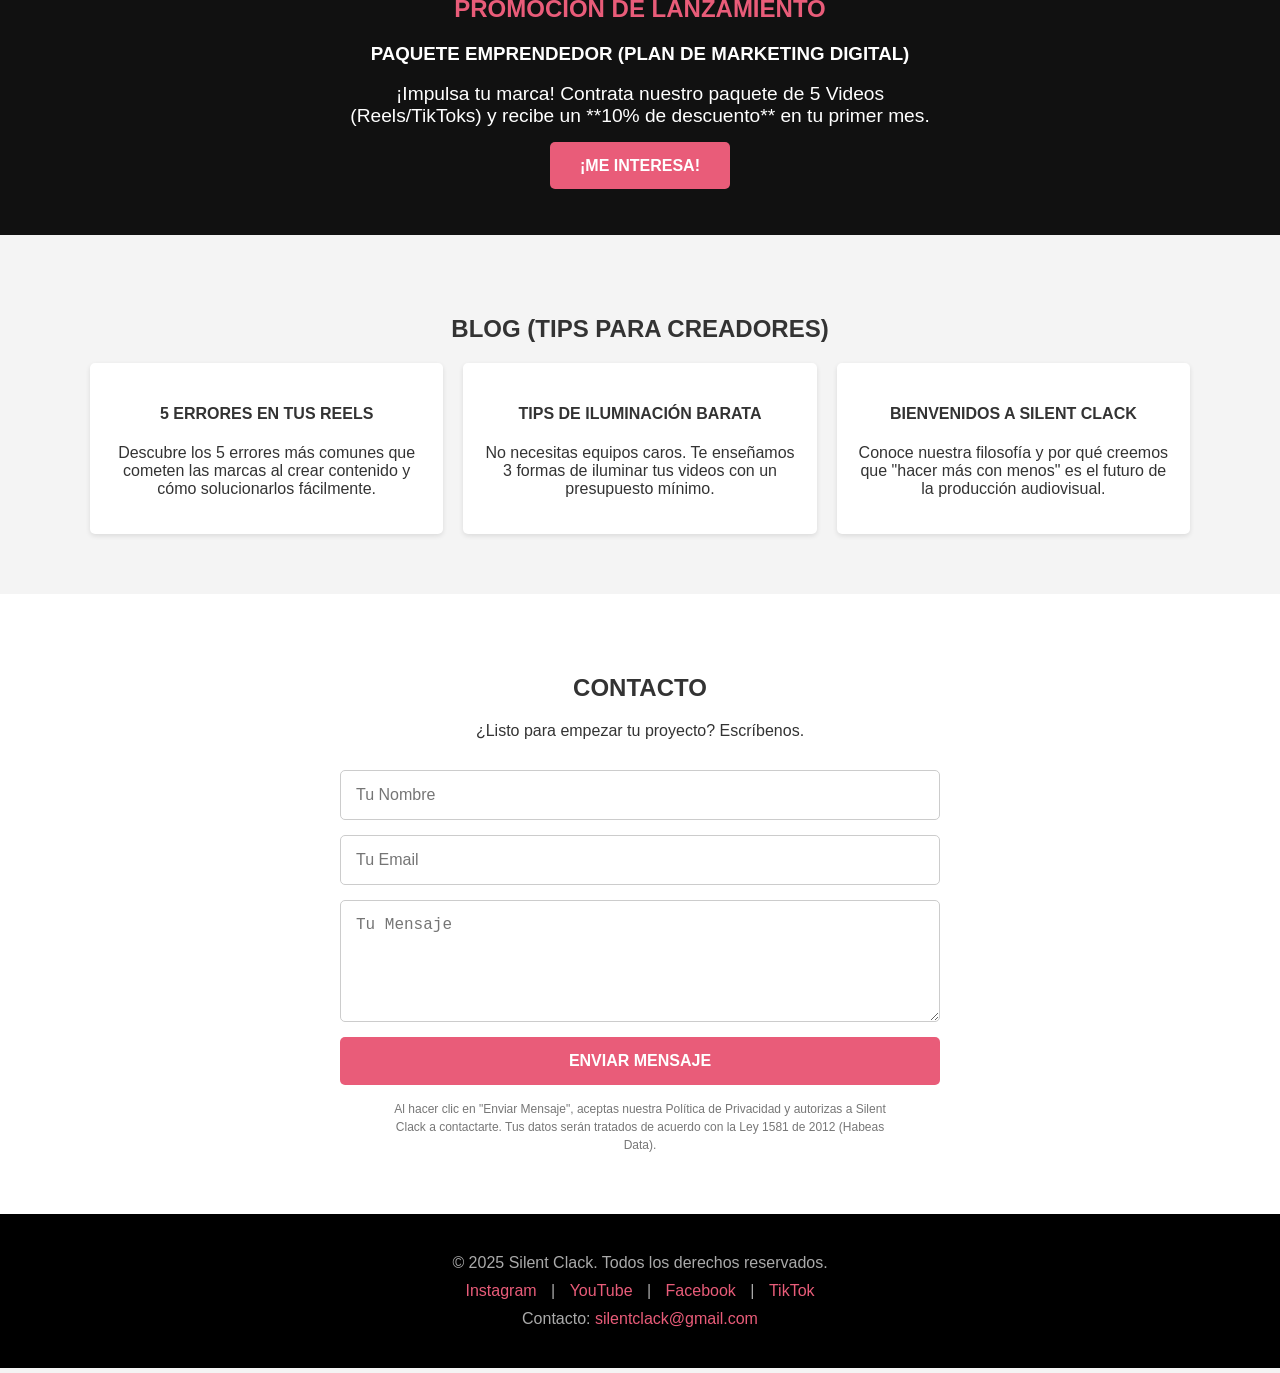
==== commit 552a9fad: "Update index.html" ====
--- a/index.html
+++ b/index.html
@@ -24,7 +24,7 @@
                     <li><a href="#servicios">Servicios</a></li>
                     <li><a href="#portafolio">Portafolio</a></li>
                     <li><a href="#promocion">Promoción</a></li>
-                    <li><a href="#blog">Blog</a></li>
+                    <li><a href="blog.html">Blog</a></li>
                     <li><a href="#contacto">Contacto</a></li>
                 </ul>
             </nav>
--- a/style.css
+++ b/style.css
@@ -62,16 +62,24 @@
 }
 
 .navbar .logo {
-    /* Estilos para el enlace del logo */
-    text-decoration: none;
-    padding: 5px 0; /* Añadimos padding para centrarlo verticalmente */
+    /* Usamos Flexbox para alinear la imagen y el texto horizontalmente */
+    display: flex;
+    align-items: center; /* Centra verticalmente la imagen y el texto */
+
+    /* Estilos para el texto (que ahora también es el enlace) */
+    color: white;
+    text-decoration: none;
+    font-family: 'Oswald', sans-serif;
+    font-size: 24px;
+    font-weight: 700;
+    text-transform: uppercase;
 }
 
 .navbar .logo img {
     /* Estilos para la IMAGEN del logo */
-    height: 40px; /* <-- ¡Este es el tamaño! Cámbialo si lo quieres más grande o pequeño */
+    height: 40px; /* Tamaño del logo */
     width: auto;
-    vertical-align: middle; /* Ayuda a que se alinee bien con el menú */
+    margin-right: 10px; /* <-- Este es el espacio entre el logo y el texto */
 }
 
 .navbar nav ul {
